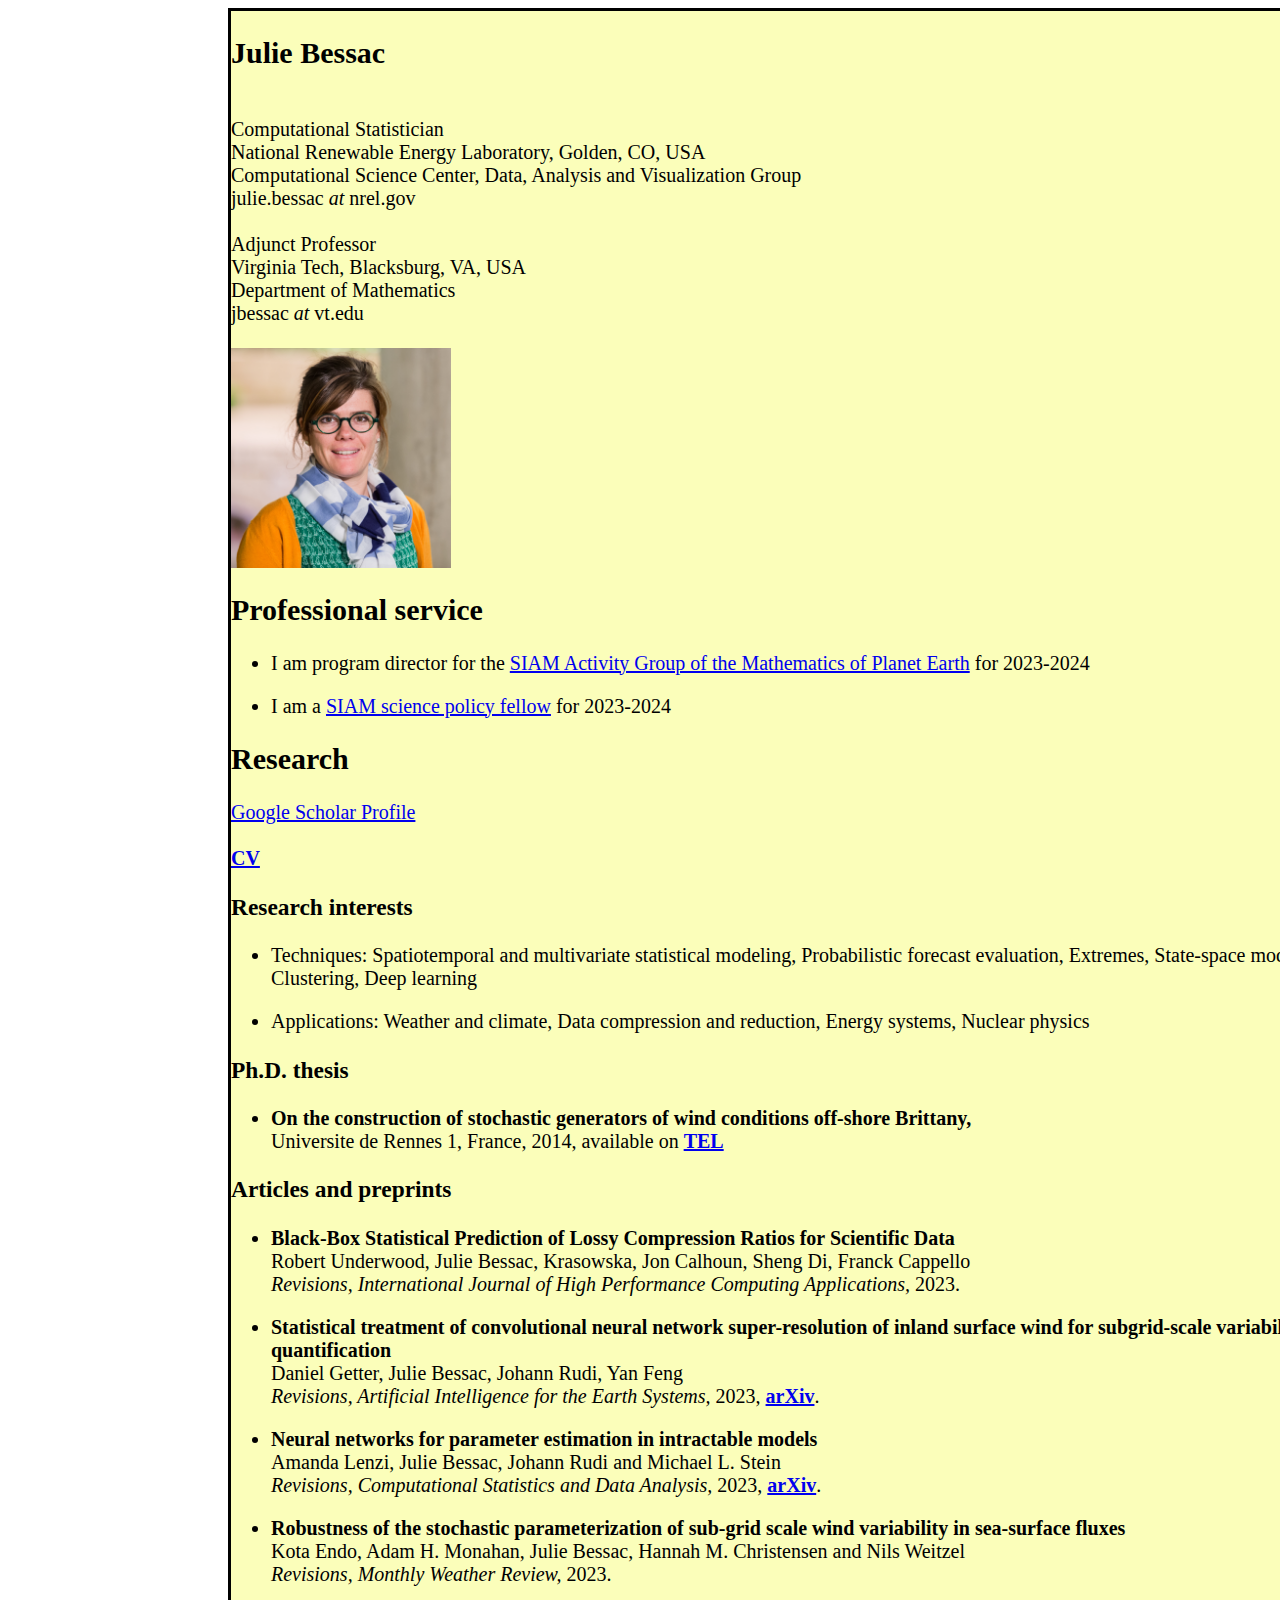
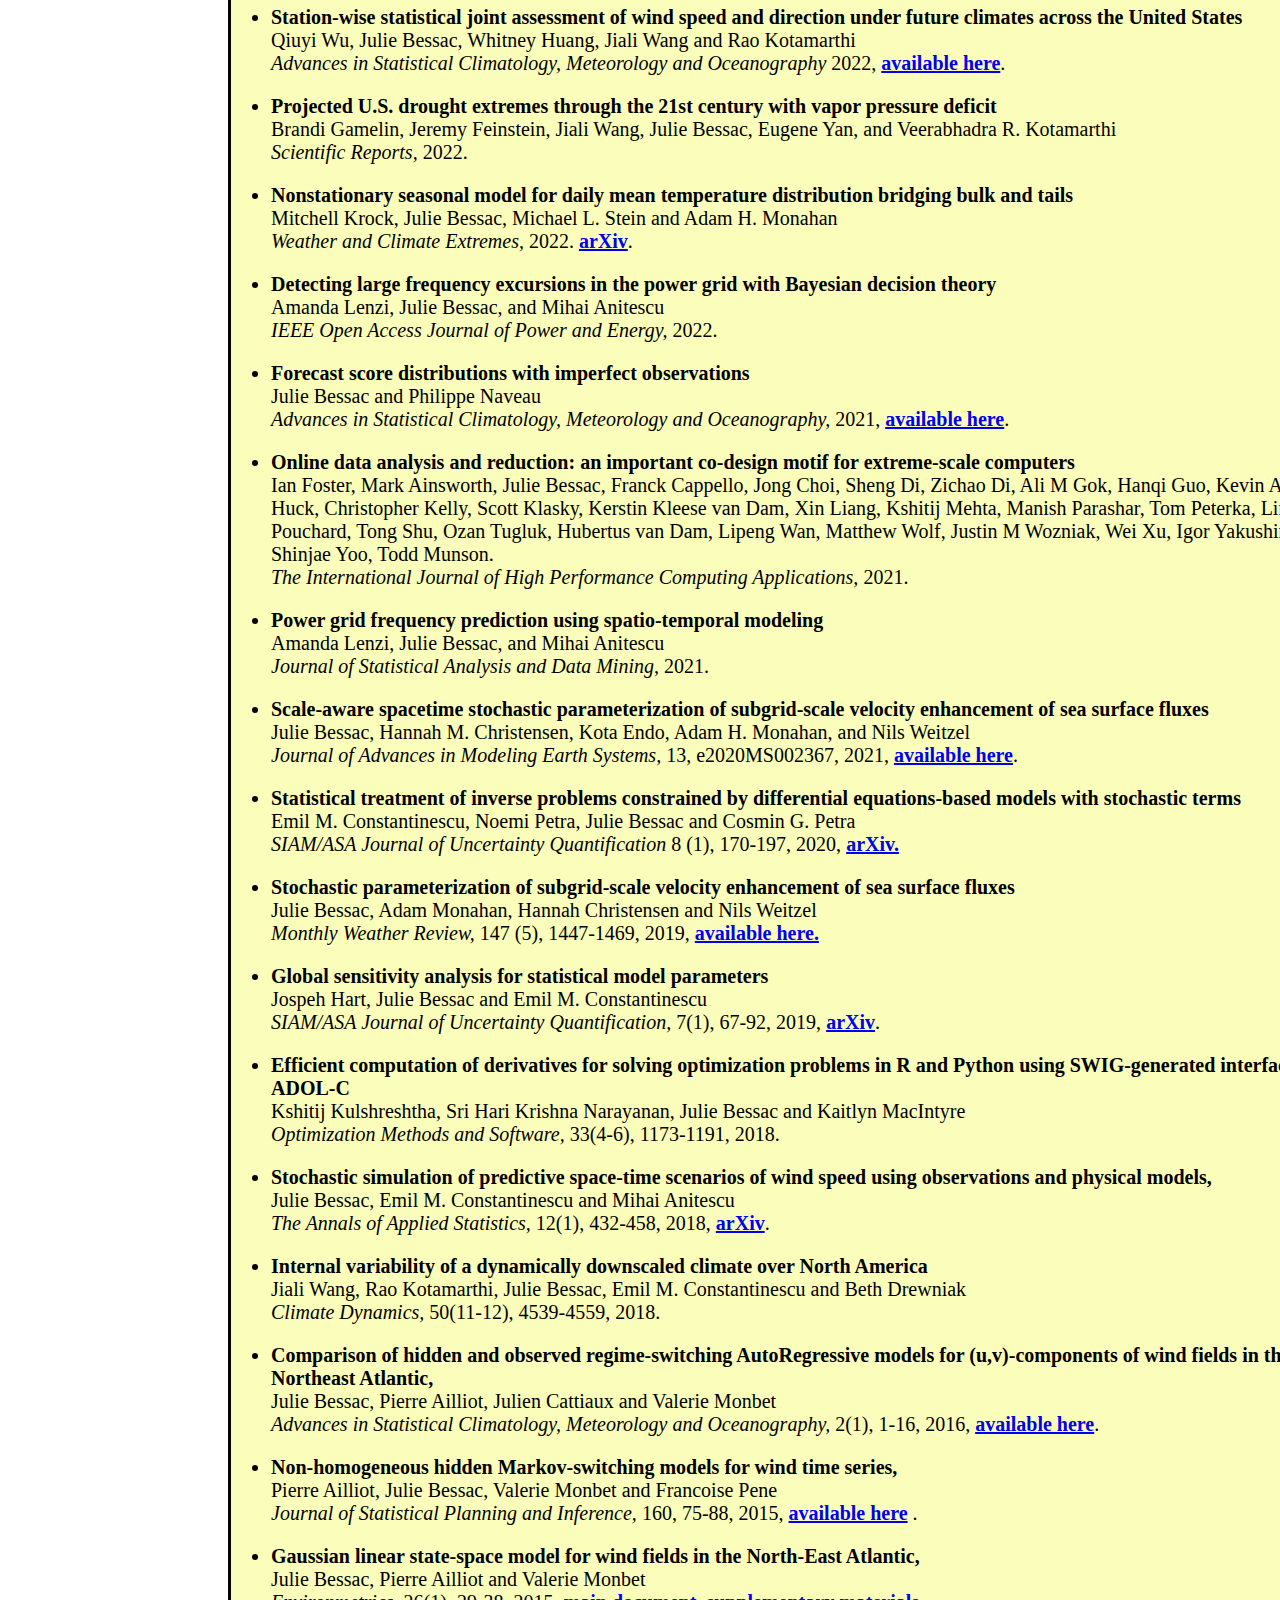
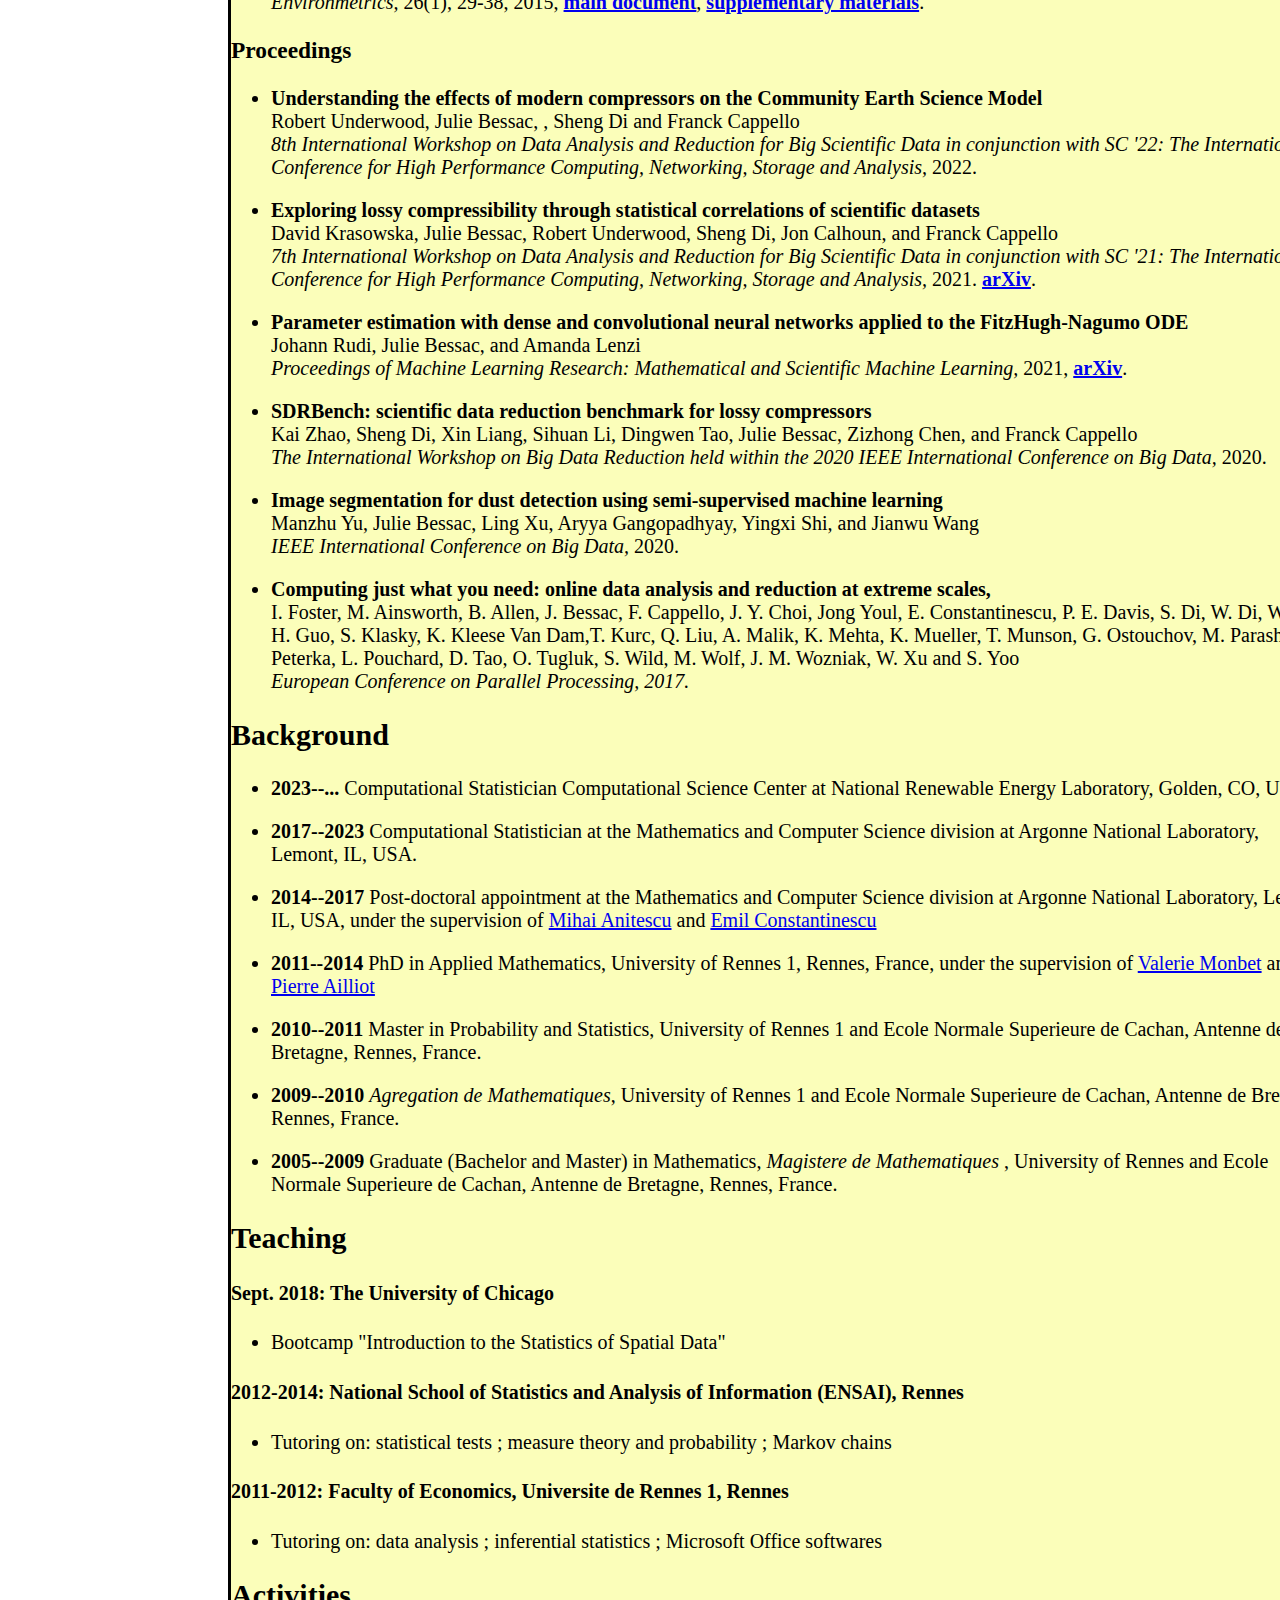
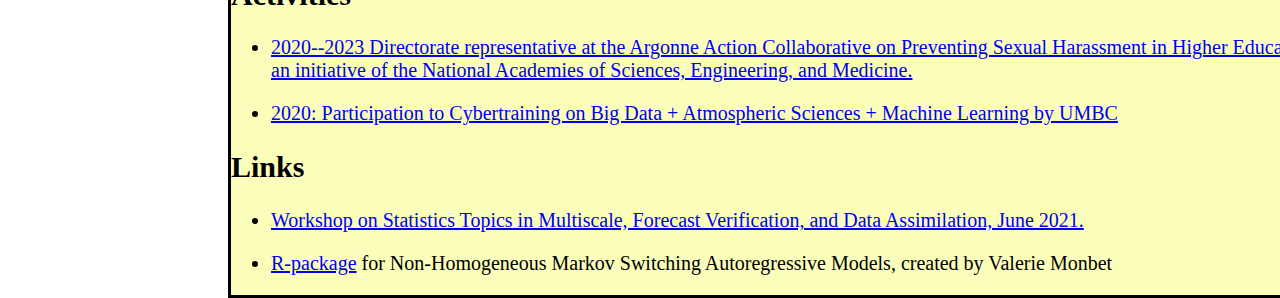
==== index.html @ 3ae1e529 "Initial commit" ====
<html>
<script>
  (function(i,s,o,g,r,a,m){i['GoogleAnalyticsObject']=r;i[r]=i[r]||function(){
  (i[r].q=i[r].q||[]).push(arguments)},i[r].l=1*new Date();a=s.createElement(o),
  m=s.getElementsByTagName(o)[0];a.async=1;a.src=g;m.parentNode.insertBefore(a,m)
  })(window,document,'script','//www.google-analytics.com/analytics.js','ga');

  ga('create', 'UA-60607136-1', 'auto');
  ga('send', 'pageview');

</script>


<head>
<link rel="stylesheet" href="style.css" />
<link rel="icon" type="image/png" href="favicon.png"> 
  
<title>
Julie Bessac		
</title>
<meta http-equiv="content-language" content="fr" />	
<meta name="Author" content="Julie Bessac" />
</head>
  
<body>
<body background-color:rgb(300,300,300)>
</body>
  
<!-- <nav>
<div id="contient_menu">
<ul class="menu">
      <li><a href="presentation_en.html">Presentation</a></li>
      <li><a href="research.html">Research</a></li>
      <li><a href="teaching.html">Teaching</a></li>
      <li><a href="background.html">Background</a></li>
</ul>
</div>
</nav> -->


<section>
  
  <h2> Julie Bessac </h2> <br />
Computational Statistician <br /> 
National Renewable Energy Laboratory, Golden, CO, USA <br />  
Computational Science Center, Data, Analysis and Visualization Group <br />
julie.bessac <i> at </i> nrel.gov <br /> 

<br>

Adjunct Professor <br />
Virginia Tech, Blacksburg, VA, USA<br />
Department of Mathematics <br />
jbessac <i> at </i> vt.edu <br /> 

 <br /> <img src="perso_pic_2019.jpg" align="center" width="20%" alt="Julie Bessac" title="Julie Bessac" style="" />  <br />


 <h2> Professional service </h2> 
<ul>
<li> I am program director for the  <a href="https://evoq-eval.siam.org/membership/activity-groups/detail/mathematics-of-planet-earth">  SIAM Activity Group of the Mathematics of Planet Earth</a> for 2023-2024  </li>
</ul>


<ul>
<li> I am a <a href="https://www.siam.org/students-education/programs-initiatives/siam-science-policy-fellowship-program"> SIAM science policy fellow</a> for 2023-2024 </li>
</ul> 

<h2>Research</h2>
  
<a href="https://scholar.google.com/citations?hl=fr&user=lefKcowAAAAJ&view_op=list_works&gmla=AJsN-F6UR4J_zIGhIIJf3i-qKtxwVBXzEErn67EZFBBW0wWfINbTSOvkCTZJtdlR4aJ357vRsxKjWu3DsPUk5-0agXM0cPDZrssEWNyt3QeI4mHEuIt6UeeTLg3A43uyDNopHS2Z8IvU" target="_blank"> Google Scholar Profile </a> <br />

<br>

<b> <a href="CV_bessac.pdf"> CV </a></b>

  
<h3> Research interests </h3>
  
<ul>
<li> Techniques: Spatiotemporal and multivariate statistical modeling, Probabilistic forecast evaluation, Extremes, State-space models, Clustering, Deep learning  </li>
</ul>

<ul>
<li> Applications: Weather and climate, Data compression and reduction, Energy systems, Nuclear physics </li>
</ul>

 

<h3> Ph.D. thesis </h3>
<ul>
<li> 
  <b> On the construction of stochastic generators of wind conditions off-shore Brittany,
  </b>
 <br>
  Universite de Rennes 1, France, 2014, available on <b> <a href="https://tel.archives-ouvertes.fr/tel-01079520"> TEL</a></b> 
  </br>
</li> 
</ul>



<h3> Articles and preprints </h3>


<ul>
<li> 
<b> Black-Box Statistical Prediction of Lossy Compression Ratios for Scientific Data </b>
<br>
Robert Underwood, Julie Bessac, Krasowska, Jon Calhoun, Sheng Di, Franck Cappello 
</br>
<i> Revisions, International Journal of High Performance Computing Applications,</i>  2023. 
</li> 
</ul>

<ul>
<li> 
<b> Statistical treatment of convolutional neural network super-resolution of inland surface wind for subgrid-scale variability quantification </b>
<br>
Daniel Getter, Julie Bessac, Johann Rudi, Yan Feng
</br>
<i> Revisions, Artificial Intelligence for the Earth Systems,</i>  2023, <b> <a href="https://arxiv.org/pdf/2211.16708.pdf"> arXiv</a></b>. 
</li> 
</ul>

<ul>
<li> 
<b> Neural networks for parameter estimation in intractable models </b>
<br>
Amanda Lenzi, Julie Bessac, Johann Rudi and Michael L. Stein
</br>
<i> Revisions, Computational Statistics and Data Analysis,</i>  2023, <b> <a href="https://arxiv.org/abs/2107.14346"> arXiv</a></b>. 
</li> 
</ul>

<ul>
<li> 
<b> Robustness of the stochastic parameterization of sub-grid scale wind variability in sea-surface fluxes </b>
<br>
Kota Endo, Adam H. Monahan, Julie Bessac, Hannah M. Christensen and Nils Weitzel 
</br>
<i> Revisions, Monthly Weather Review, </i>  2023. 
</li> 
</ul>

<ul>
<li> 
<b> Station-wise statistical joint assessment of wind speed and direction under future climates across the United States </b>
<br>
Qiuyi Wu, Julie Bessac, Whitney Huang, Jiali Wang and Rao Kotamarthi
</br>
<i> Advances in Statistical Climatology, Meteorology and Oceanography</i>  2022, <b> <a href="https://ascmo.copernicus.org/articles/8/205/2022/"> available here</a></b>. 
</li> 
</ul>

<ul>
<li> 
<b> Projected U.S. drought extremes through the 21st century with vapor pressure deficit  </b>
<br>
Brandi Gamelin, Jeremy Feinstein, Jiali Wang, Julie Bessac, Eugene Yan, and Veerabhadra R. Kotamarthi
</br>
<i> Scientific Reports,</i>  2022. 
</li> 
</ul>


<ul>
<li> 
<b> Nonstationary seasonal model for daily mean temperature
distribution bridging bulk and tails </b>
<br>
Mitchell Krock, Julie Bessac, Michael L. Stein and Adam H. Monahan
</br>
<i> Weather and Climate Extremes,</i>  2022. <b> <a href="https://arxiv.org/pdf/2110.10046.pdf"> arXiv</a></b>. 
</li> 
</ul>


<ul>
<li> 
<b> Detecting large frequency excursions in the power grid with Bayesian decision theory </b>
<br>
Amanda Lenzi, Julie Bessac, and  Mihai Anitescu
</br>
<i> IEEE Open Access Journal of Power and Energy, </i> 2022. 
</li> 
</ul>



<ul>
<li> 
<b> Forecast score distributions with imperfect observations </b>
<br>
Julie Bessac and Philippe Naveau
</br>
<i> Advances in Statistical Climatology, Meteorology and Oceanography,</i> 2021, <b> <a href="https://ascmo.copernicus.org/articles/7/53/2021/"> available here</a></b>. 
</li> 
</ul>


<ul>
<li> 
<b> Online data analysis and reduction: an important co-design motif for extreme-scale computers </b>
<br>
Ian Foster, Mark Ainsworth, Julie Bessac, Franck Cappello, Jong Choi, Sheng Di, Zichao Di, Ali M Gok, Hanqi Guo, Kevin A Huck, Christopher Kelly, Scott Klasky, Kerstin Kleese van Dam, Xin Liang, Kshitij Mehta, Manish Parashar, Tom Peterka, Line Pouchard, Tong Shu, Ozan Tugluk, Hubertus van Dam, Lipeng Wan, Matthew Wolf, Justin M Wozniak, Wei Xu, Igor Yakushin, Shinjae Yoo, Todd Munson.
</br>
<i>  The International Journal of High Performance Computing Applications,</i> 2021.
</li> 
</ul>


<ul>
<li> 
<b> Power grid frequency prediction using spatio-temporal modeling </b>
<br>
Amanda Lenzi, Julie Bessac, and Mihai Anitescu
</br>
<i> Journal of Statistical Analysis and Data Mining,</i> 2021. 
<!--<ul>
<b> <a href="http://arxiv.org/abs/1810.08557"> arXiv </a></b>  </ul> -->
</li> 
</ul>


<ul>
<li> 
<b> Scale-aware spacetime stochastic parameterization of subgrid-scale velocity enhancement of sea surface fluxes </b>
<br>
Julie Bessac, Hannah M. Christensen, Kota Endo, Adam H. Monahan, and Nils Weitzel
</br>
<i> Journal of Advances in Modeling Earth Systems,</i> 13, e2020MS002367, 2021, <b> <a href="https://doi.org/10.1029/2020MS002367"> available here</a></b>. 
<!--<ul>
<b> <a href="http://arxiv.org/abs/1810.08557"> arXiv </a></b>  </ul> -->
</li> 
</ul>


<ul>
<li> 
<b>  Statistical treatment of inverse problems constrained by differential equations-based models with stochastic terms </b>
<br>
Emil M. Constantinescu, Noemi Petra, Julie Bessac and Cosmin G. Petra
</br>
<i>  SIAM/ASA Journal of Uncertainty Quantification </i>  8 (1), 170-197, 2020,
 <b> <a href="http://arxiv.org/abs/1810.08557"> arXiv. </a></b>
</li> 
</ul>


<ul>
<li> 
<b>  Stochastic parameterization of subgrid-scale velocity enhancement of sea surface fluxes </b>
<br>
Julie Bessac, Adam Monahan, Hannah Christensen and Nils Weitzel
</br>
<i>  Monthly Weather Review,</i>  147 (5), 1447-1469, 2019, <b> <a href="bessac_mwr.pdf"> available here.</a></b>
<!--<ul>
<b> <a href="http://arxiv.org/abs/1806.03745"> arXiv </a></b>
 </ul> -->
</li> 
</ul>


<ul>
<li> 
<b>  Global sensitivity analysis for statistical model parameters </b>
<br>
Jospeh Hart, Julie Bessac and Emil M. Constantinescu
</br>
<i> SIAM/ASA Journal of Uncertainty Quantification,</i> 7(1), 67-92, 2019, <b> <a href="https://arxiv.org/pdf/1708.07441.pdf"> arXiv</a></b>. 
</li> 
</ul>


<ul>
<li> 
<b>  Efficient computation of derivatives for solving optimization problems in R and Python using SWIG-generated interfaces to ADOL-C</b>
<br> 
Kshitij Kulshreshtha, Sri Hari Krishna Narayanan, Julie Bessac and Kaitlyn MacIntyre
</br>
<i> Optimization Methods and Software,</i> 33(4-6), 1173-1191, 2018.
</li> 
</ul>


<ul>
<li> 
<b> Stochastic simulation of predictive space-time scenarios of wind speed using observations and physical models, </b>
<br>
Julie Bessac, Emil M. Constantinescu and Mihai Anitescu
</br>
<i> The Annals of Applied Statistics,</i> 12(1), 432-458, 2018, <b> <a href="http://arxiv.org/abs/1511.09416"> arXiv</a></b>.
</li> 
</ul>


<ul>
<li> 
<b>  Internal variability of a dynamically downscaled climate over North America  </b>
<br>
Jiali Wang, Rao Kotamarthi, Julie Bessac, Emil M. Constantinescu and Beth Drewniak
</br>
<i>  Climate Dynamics,</i> 50(11-12), 4539-4559, 2018.
</li> 
</ul> 


<ul>
<li> 
<b> Comparison of hidden and observed regime-switching AutoRegressive models for (u,v)-components of wind fields in the Northeast Atlantic, </b>
<br>
Julie Bessac, Pierre Ailliot, Julien Cattiaux and Valerie Monbet
</br>
<i> Advances in Statistical Climatology, Meteorology and Oceanography,</i> 2(1), 1-16, 2016,  <b> <a href="http://www.adv-stat-clim-meteorol-oceanogr.net/2/1/2016/"> available here</a></b>. 
</li> 
</ul>


<ul>
<li> 
<b> Non-homogeneous hidden Markov-switching models for wind time series, </b>
<br>
Pierre Ailliot, Julie Bessac, Valerie Monbet and Francoise Pene 
</br>
<i> Journal of Statistical Planning and Inference,</i> 160, 75-88, 2015, <b> <a href="http://hal.archives-ouvertes.fr/hal-00974716" target="_blank"> available here</a> </b>. 
</li> 
</ul>



<ul>
<li> 
<b> Gaussian linear state-space model for wind fields in the North-East Atlantic, </b>
<br>
Julie Bessac, Pierre Ailliot and Valerie Monbet
</br>
<i> Environmetrics,</i> 26(1), 29-38, 2015, <b> <a href="main_doc.pdf"> main document</a></b>, <b> <a href="supp_estimation.pdf"> supplementary materials</a></b>. 
</li> 
</ul> 




<h3> Proceedings </h3>

 <ul>
<li> 
<b> Understanding the effects of modern compressors on the Community Earth Science Model </b>
<br>
Robert Underwood, Julie Bessac,  , Sheng Di  and Franck Cappello
</br>
<i> 8th International Workshop on Data Analysis and Reduction for Big Scientific Data in conjunction with SC '22: The International Conference for High Performance Computing, Networking, Storage and Analysis, </i> 2022.  </li> 
</ul>

 
 <ul>
<li> 
<b> Exploring lossy compressibility through statistical correlations of scientific datasets </b>
<br>
David Krasowska, Julie Bessac,  Robert Underwood, Sheng Di, Jon Calhoun, and Franck Cappello
</br>
<i> 7th International Workshop on Data Analysis and Reduction for Big Scientific Data in conjunction with SC '21: The International Conference for High Performance Computing, Networking, Storage and Analysis, </i> 2021.  <b> <a href="https://arxiv.org/pdf/2111.13789.pdf"> arXiv</a></b>. 
</li> 
</ul>

<ul>
<li> 
<b> Parameter estimation with dense and convolutional neural networks applied to the FitzHugh-Nagumo ODE </b>
<br>
Johann Rudi, Julie Bessac, and Amanda Lenzi
</br>
<i> Proceedings of Machine Learning Research: Mathematical and Scientific Machine Learning, </i> 2021, <b> <a href="https://arxiv.org/abs/2012.06691"> arXiv</a></b>.  
<!--<ul>
<b> <a href="http://arxiv.org/abs/1810.08557"> arXiv </a></b>  </ul> -->
</li> 
</ul>

 
 <ul>
<li> 
<b>  SDRBench: scientific data reduction benchmark for lossy compressors </b>
<br>
Kai Zhao, Sheng Di, Xin Liang, Sihuan Li, Dingwen Tao, Julie Bessac, Zizhong Chen, and Franck Cappello
</br>
<i>  The International Workshop on Big Data Reduction held within the 2020 IEEE International Conference on Big Data,</i> 2020.
<!--<ul>
<b> <a href="http://arxiv.org/abs/1810.08557"> arXiv </a></b>  </ul> -->
</li> 
</ul>

 
 <ul>
<li> 
<b> Image segmentation for dust detection using semi-supervised machine learning </b>
<br>
Manzhu Yu, Julie Bessac, Ling Xu, Aryya Gangopadhyay, Yingxi Shi, and Jianwu Wang
</br>
<i>   IEEE International Conference on Big Data,</i> 2020.
<!--<ul>
<b> <a href="http://arxiv.org/abs/1810.08557"> arXiv </a></b>  </ul> -->
</li> 
</ul>

 
 <ul>
<li> 
  <b> Computing just what you need: online data analysis and reduction at extreme scales, </b>
  <br>
  I. Foster, M. Ainsworth, B. Allen, J. Bessac, F. Cappello, J. Y. Choi, Jong Youl, E. Constantinescu, P. E. Davis, S. Di, W. Di, Wendy, H. Guo, S. Klasky, K. Kleese Van Dam,T. Kurc, Q. Liu, A. Malik, K. Mehta, K. Mueller, T. Munson, G. Ostouchov, M. Parashar, T. Peterka, L. Pouchard, D. Tao, O. Tugluk, S. Wild, M. Wolf, J. M. Wozniak, W. Xu and  S. Yoo
  </br>
  <i> European Conference on Parallel Processing, 2017.</i>
  </li> 
</ul> 

 
 
 
 
  
  <h2>Background</h2>
  
  
  <ul>
<li> <b>2023--...</b> Computational Statistician Computational Science Center at National Renewable Energy Laboratory, Golden, CO, USA.</li>
</ul>  


<ul>
<li> <b>2017--2023</b> Computational Statistician at the Mathematics and Computer Science division at Argonne National Laboratory, Lemont, IL, USA.</li>
</ul>  
 
  
<ul>
<li> <b>2014--2017</b> Post-doctoral appointment at the Mathematics and Computer Science division at Argonne National Laboratory, Lemont, IL, USA, under the supervision of <a href="http://www.mcs.anl.gov/~anitescu/" target="_blank"> Mihai Anitescu</a> and <a href="http://www.mcs.anl.gov/~emconsta/" target="_blank"> Emil Constantinescu</a></li>
</ul>

    
<ul>
<li> <b> 2011--2014 </b>  PhD in Applied Mathematics, University of Rennes 1, Rennes, France, under the supervision of <a href="http://perso.univ-rennes1.fr/valerie.monbet/" target="_blank">Valerie Monbet</a> and <a href="http://pagesperso.univ-brest.fr/~ailliot/" target="_blank">Pierre Ailliot</a> </li>
</ul>


<ul>
<li> <b> 2010--2011 </b> Master in Probability and Statistics, University of Rennes 1 and Ecole Normale Superieure de Cachan, Antenne de Bretagne, Rennes, France.</li>
</ul>


<ul>
<li> <b>2009--2010 </b> <i> Agregation de Mathematiques</i>, University of Rennes 1 and Ecole Normale Superieure de Cachan, Antenne de Bretagne, Rennes, France. </li>
</ul>


<ul>
<li> <b>2005--2009 </b>  Graduate (Bachelor and Master) in Mathematics, <i> Magistere de Mathematiques </i>, University of Rennes and Ecole Normale Superieure de Cachan, Antenne de Bretagne, Rennes, France.</li>
</ul>


<!-- <ul>
<li> <b>2005--2007 </b>  <i> Classes Preparatoires aux Grandes Ecoles </i> (intensive training in Mathematics and Physics) Brest, France.
</li>
</ul> -->


<h2>Teaching</h2>


<h4> Sept. 2018: The University of Chicago </h4>
<ul>
  <li> Bootcamp "Introduction to the Statistics of Spatial Data" </li>
</ul>  

<h4>2012-2014: National School of Statistics and Analysis of Information (ENSAI), Rennes</h4> 
<ul>
<li>  Tutoring on: statistical tests ; measure theory and probability ;  Markov chains </li>
</ul>

<h4>2011-2012:  Faculty of Economics, Universite de Rennes 1, Rennes </h4> 
<ul>
<li>  Tutoring on: data analysis ;  inferential statistics ;   Microsoft Office softwares  </li>
</ul>


<h2> Activities </h2>

<ul>
<li>  <a href="https://www.nationalacademies.org/our-work/action-collaborative-on-preventing-sexual-harassment-in-higher-education#sl-three-columns-b7d24287-489e-45b3-9806-98f54cbb29cd" target="_blank"> 2020--2023 Directorate representative at the Argonne Action Collaborative on Preventing Sexual Harassment in Higher Education, an initiative of the National Academies of Sciences, Engineering, and Medicine.</a></li>
</ul>

<ul>
<li>  <a href="http://cybertraining.umbc.edu/index.html" target="_blank"> 2020: Participation to Cybertraining on Big Data + Atmospheric Sciences + Machine Learning by UMBC</a></li>
</ul>



<h2> Links </h2>

<ul>
<li>  <a href="https://www.mcs.anl.gov/~emconsta/MiniWorkshop2021.html" target="_blank"> Workshop on Statistics Topics in Multiscale, Forecast Verification, and Data Assimilation, June 2021.</a></li>
</ul>

<!--  <ul>
<li>  <a href="https://www.makeourplanetgreatagain.fr/ClimatPlan" target="_blank"> Make Our Planet Great Again initiative </a></li>
</ul> -->

<!--  <ul>
<li>  <a href="https://www.samsi.info/programs-and-activities/year-long-research-programs/2017-18-program-on-mathematical-and-statistical-methods-for-climate-and-the-earth-system-clim/" target="_blank"> SAMSI - Climate Program </a></li>
</ul> -->

<!--   <ul>
<li>  <a href="http://www.statmos.washington.edu/" target="_blank"> STATMOS </a></li>
</ul> -->

<ul>
<li>  <a href="https://cran.r-project.org/web/packages/NHMSAR/index.html" target="_blank"> R-package</a> for Non-Homogeneous Markov Switching Autoregressive Models, created by Valerie Monbet</li>
</ul>


</section>



  
  </body>
  
</html>
---- style.css ----
p1
{
    
	font-size : 18px;
}

body
{
    background-image:"fond_ecran2.jpg";
	font-size : 20px;
}

nav
{
    float: left;
    width: 200px;
    border: 3px solid black;
	font-family: "Georgia";
	background-color:rgb(216,233,201);
}

section
{
    margin-left: 220px;
	float: left;
    border: 3px solid black;
	font-family: "Georgia";
	background-color:rgb(251,254,186);
	width: 1100px;
	/*text-align: center;*/
}

aside
{
position: absolute;
right: -600px;
bottom: 350px;
width: 1200px;
/*margin-left: 700px;
float: right; 
position: relative;*/

/*background-color: #706b64;
    box-shadow: 0px 2px 5px #1c1a19;
    border-radius: 5px;
    padding: 10px;
    color: white;
    font-size: 0.9em;*/
  
}


/*width: 235px;*/



article
{
	/*float: right;*/
    margin-left: 1100px;
	 width: 1200px;
   /* border: 3px solid black;*/
}
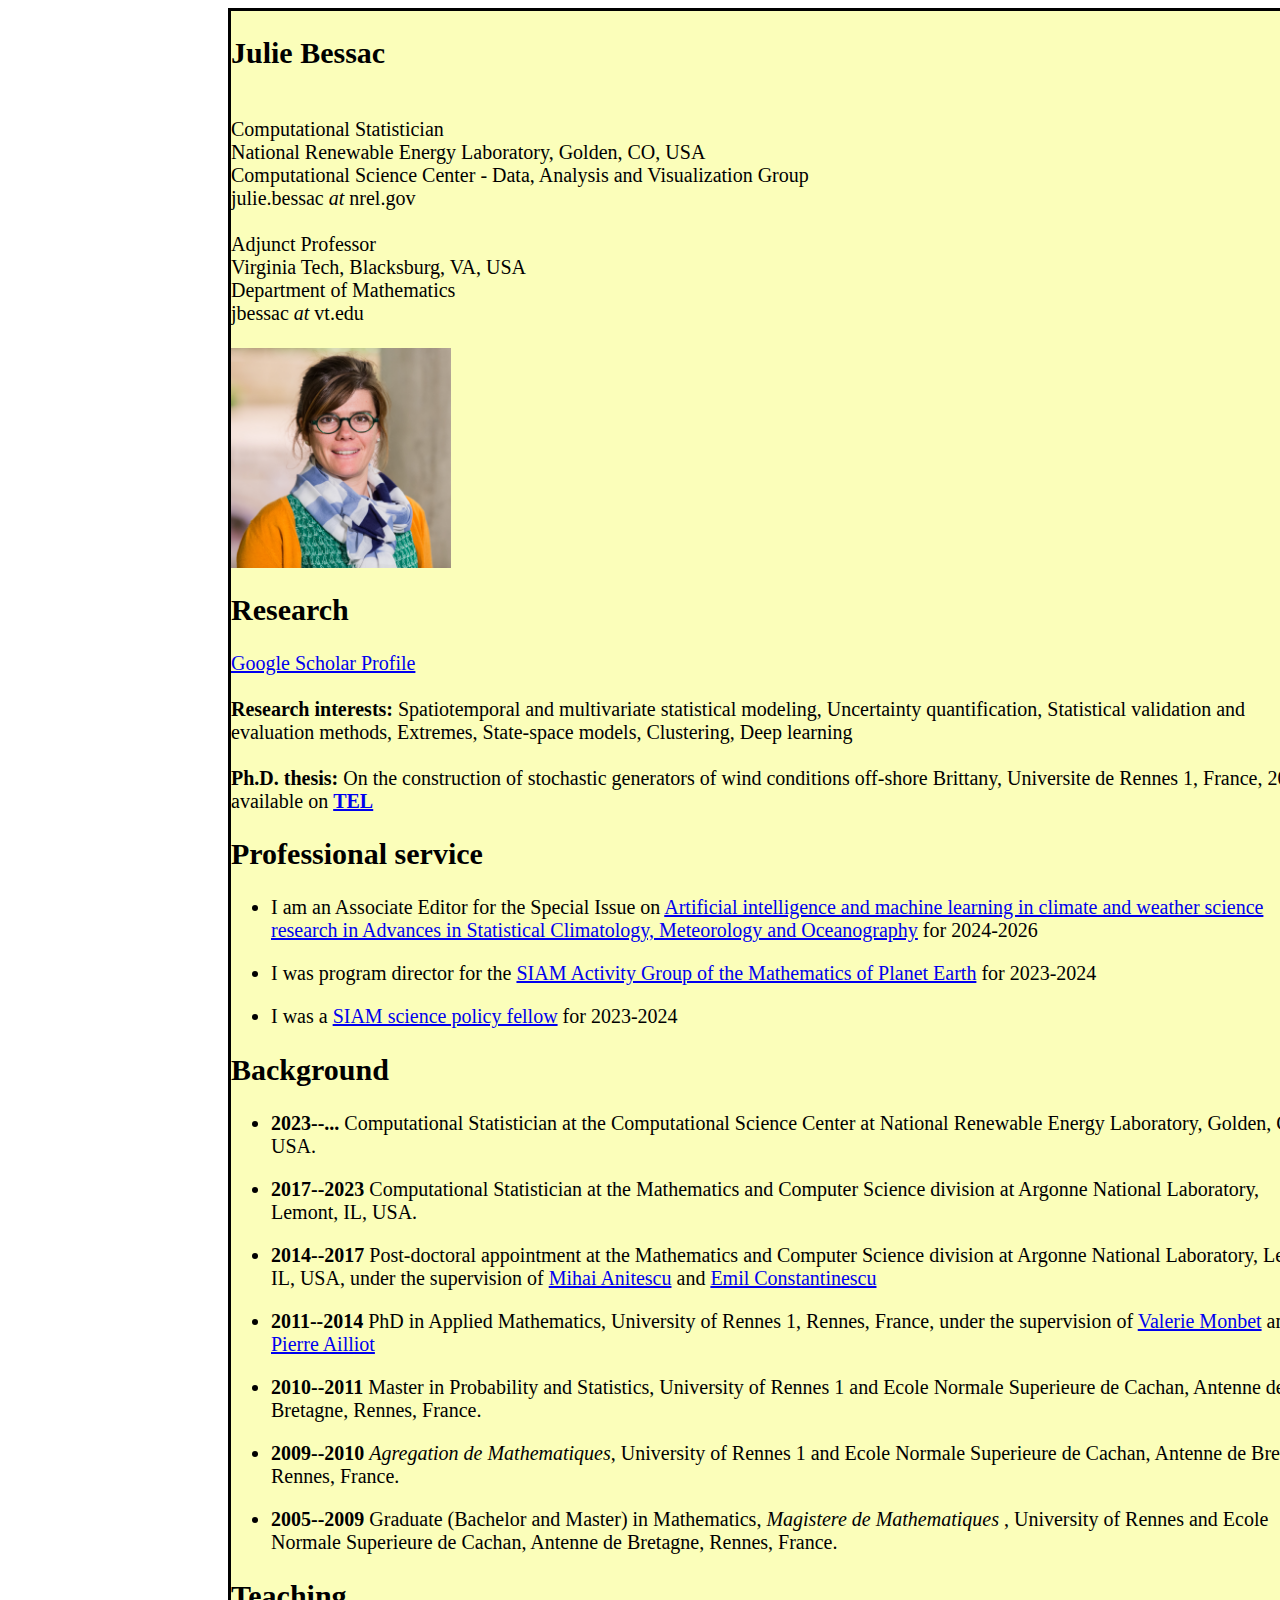
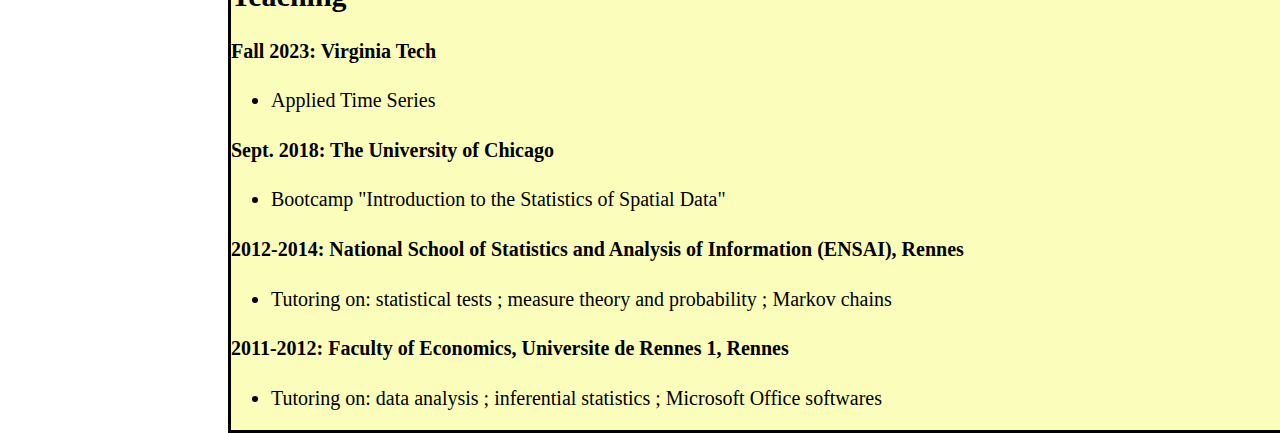
==== commit fa032584: "updating main html file" ====
--- a/index.html
+++ b/index.html
@@ -1,526 +1,166 @@
-<html>
-<script>
-  (function(i,s,o,g,r,a,m){i['GoogleAnalyticsObject']=r;i[r]=i[r]||function(){
-  (i[r].q=i[r].q||[]).push(arguments)},i[r].l=1*new Date();a=s.createElement(o),
-  m=s.getElementsByTagName(o)[0];a.async=1;a.src=g;m.parentNode.insertBefore(a,m)
-  })(window,document,'script','//www.google-analytics.com/analytics.js','ga');
-
-  ga('create', 'UA-60607136-1', 'auto');
-  ga('send', 'pageview');
-
-</script>
-
-
-<head>
-<link rel="stylesheet" href="style.css" />
-<link rel="icon" type="image/png" href="favicon.png"> 
-  
-<title>
-Julie Bessac		
-</title>
-<meta http-equiv="content-language" content="fr" />	
-<meta name="Author" content="Julie Bessac" />
-</head>
-  
-<body>
-<body background-color:rgb(300,300,300)>
-</body>
-  
-<!-- <nav>
-<div id="contient_menu">
-<ul class="menu">
-      <li><a href="presentation_en.html">Presentation</a></li>
-      <li><a href="research.html">Research</a></li>
-      <li><a href="teaching.html">Teaching</a></li>
-      <li><a href="background.html">Background</a></li>
-</ul>
-</div>
-</nav> -->
-
-
-<section>
-  
-  <h2> Julie Bessac </h2> <br />
-Computational Statistician <br /> 
-National Renewable Energy Laboratory, Golden, CO, USA <br />  
-Computational Science Center, Data, Analysis and Visualization Group <br />
-julie.bessac <i> at </i> nrel.gov <br /> 
-
-<br>
-
-Adjunct Professor <br />
-Virginia Tech, Blacksburg, VA, USA<br />
-Department of Mathematics <br />
-jbessac <i> at </i> vt.edu <br /> 
-
- <br /> <img src="perso_pic_2019.jpg" align="center" width="20%" alt="Julie Bessac" title="Julie Bessac" style="" />  <br />
-
-
- <h2> Professional service </h2> 
-<ul>
-<li> I am program director for the  <a href="https://evoq-eval.siam.org/membership/activity-groups/detail/mathematics-of-planet-earth">  SIAM Activity Group of the Mathematics of Planet Earth</a> for 2023-2024  </li>
-</ul>
-
-
-<ul>
-<li> I am a <a href="https://www.siam.org/students-education/programs-initiatives/siam-science-policy-fellowship-program"> SIAM science policy fellow</a> for 2023-2024 </li>
-</ul> 
-
-<h2>Research</h2>
-  
-<a href="https://scholar.google.com/citations?hl=fr&user=lefKcowAAAAJ&view_op=list_works&gmla=AJsN-F6UR4J_zIGhIIJf3i-qKtxwVBXzEErn67EZFBBW0wWfINbTSOvkCTZJtdlR4aJ357vRsxKjWu3DsPUk5-0agXM0cPDZrssEWNyt3QeI4mHEuIt6UeeTLg3A43uyDNopHS2Z8IvU" target="_blank"> Google Scholar Profile </a> <br />
-
-<br>
-
-<b> <a href="CV_bessac.pdf"> CV </a></b>
-
-  
-<h3> Research interests </h3>
-  
-<ul>
-<li> Techniques: Spatiotemporal and multivariate statistical modeling, Probabilistic forecast evaluation, Extremes, State-space models, Clustering, Deep learning  </li>
-</ul>
-
-<ul>
-<li> Applications: Weather and climate, Data compression and reduction, Energy systems, Nuclear physics </li>
-</ul>
-
- 
-
-<h3> Ph.D. thesis </h3>
-<ul>
-<li> 
-  <b> On the construction of stochastic generators of wind conditions off-shore Brittany,
-  </b>
- <br>
-  Universite de Rennes 1, France, 2014, available on <b> <a href="https://tel.archives-ouvertes.fr/tel-01079520"> TEL</a></b> 
-  </br>
-</li> 
-</ul>
-
-
-
-<h3> Articles and preprints </h3>
-
-
-<ul>
-<li> 
-<b> Black-Box Statistical Prediction of Lossy Compression Ratios for Scientific Data </b>
-<br>
-Robert Underwood, Julie Bessac, Krasowska, Jon Calhoun, Sheng Di, Franck Cappello 
-</br>
-<i> Revisions, International Journal of High Performance Computing Applications,</i>  2023. 
-</li> 
-</ul>
-
-<ul>
-<li> 
-<b> Statistical treatment of convolutional neural network super-resolution of inland surface wind for subgrid-scale variability quantification </b>
-<br>
-Daniel Getter, Julie Bessac, Johann Rudi, Yan Feng
-</br>
-<i> Revisions, Artificial Intelligence for the Earth Systems,</i>  2023, <b> <a href="https://arxiv.org/pdf/2211.16708.pdf"> arXiv</a></b>. 
-</li> 
-</ul>
-
-<ul>
-<li> 
-<b> Neural networks for parameter estimation in intractable models </b>
-<br>
-Amanda Lenzi, Julie Bessac, Johann Rudi and Michael L. Stein
-</br>
-<i> Revisions, Computational Statistics and Data Analysis,</i>  2023, <b> <a href="https://arxiv.org/abs/2107.14346"> arXiv</a></b>. 
-</li> 
-</ul>
-
-<ul>
-<li> 
-<b> Robustness of the stochastic parameterization of sub-grid scale wind variability in sea-surface fluxes </b>
-<br>
-Kota Endo, Adam H. Monahan, Julie Bessac, Hannah M. Christensen and Nils Weitzel 
-</br>
-<i> Revisions, Monthly Weather Review, </i>  2023. 
-</li> 
-</ul>
-
-<ul>
-<li> 
-<b> Station-wise statistical joint assessment of wind speed and direction under future climates across the United States </b>
-<br>
-Qiuyi Wu, Julie Bessac, Whitney Huang, Jiali Wang and Rao Kotamarthi
-</br>
-<i> Advances in Statistical Climatology, Meteorology and Oceanography</i>  2022, <b> <a href="https://ascmo.copernicus.org/articles/8/205/2022/"> available here</a></b>. 
-</li> 
-</ul>
-
-<ul>
-<li> 
-<b> Projected U.S. drought extremes through the 21st century with vapor pressure deficit  </b>
-<br>
-Brandi Gamelin, Jeremy Feinstein, Jiali Wang, Julie Bessac, Eugene Yan, and Veerabhadra R. Kotamarthi
-</br>
-<i> Scientific Reports,</i>  2022. 
-</li> 
-</ul>
-
-
-<ul>
-<li> 
-<b> Nonstationary seasonal model for daily mean temperature
-distribution bridging bulk and tails </b>
-<br>
-Mitchell Krock, Julie Bessac, Michael L. Stein and Adam H. Monahan
-</br>
-<i> Weather and Climate Extremes,</i>  2022. <b> <a href="https://arxiv.org/pdf/2110.10046.pdf"> arXiv</a></b>. 
-</li> 
-</ul>
-
-
-<ul>
-<li> 
-<b> Detecting large frequency excursions in the power grid with Bayesian decision theory </b>
-<br>
-Amanda Lenzi, Julie Bessac, and  Mihai Anitescu
-</br>
-<i> IEEE Open Access Journal of Power and Energy, </i> 2022. 
-</li> 
-</ul>
-
-
-
-<ul>
-<li> 
-<b> Forecast score distributions with imperfect observations </b>
-<br>
-Julie Bessac and Philippe Naveau
-</br>
-<i> Advances in Statistical Climatology, Meteorology and Oceanography,</i> 2021, <b> <a href="https://ascmo.copernicus.org/articles/7/53/2021/"> available here</a></b>. 
-</li> 
-</ul>
-
-
-<ul>
-<li> 
-<b> Online data analysis and reduction: an important co-design motif for extreme-scale computers </b>
-<br>
-Ian Foster, Mark Ainsworth, Julie Bessac, Franck Cappello, Jong Choi, Sheng Di, Zichao Di, Ali M Gok, Hanqi Guo, Kevin A Huck, Christopher Kelly, Scott Klasky, Kerstin Kleese van Dam, Xin Liang, Kshitij Mehta, Manish Parashar, Tom Peterka, Line Pouchard, Tong Shu, Ozan Tugluk, Hubertus van Dam, Lipeng Wan, Matthew Wolf, Justin M Wozniak, Wei Xu, Igor Yakushin, Shinjae Yoo, Todd Munson.
-</br>
-<i>  The International Journal of High Performance Computing Applications,</i> 2021.
-</li> 
-</ul>
-
-
-<ul>
-<li> 
-<b> Power grid frequency prediction using spatio-temporal modeling </b>
-<br>
-Amanda Lenzi, Julie Bessac, and Mihai Anitescu
-</br>
-<i> Journal of Statistical Analysis and Data Mining,</i> 2021. 
-<!--<ul>
-<b> <a href="http://arxiv.org/abs/1810.08557"> arXiv </a></b>  </ul> -->
-</li> 
-</ul>
-
-
-<ul>
-<li> 
-<b> Scale-aware spacetime stochastic parameterization of subgrid-scale velocity enhancement of sea surface fluxes </b>
-<br>
-Julie Bessac, Hannah M. Christensen, Kota Endo, Adam H. Monahan, and Nils Weitzel
-</br>
-<i> Journal of Advances in Modeling Earth Systems,</i> 13, e2020MS002367, 2021, <b> <a href="https://doi.org/10.1029/2020MS002367"> available here</a></b>. 
-<!--<ul>
-<b> <a href="http://arxiv.org/abs/1810.08557"> arXiv </a></b>  </ul> -->
-</li> 
-</ul>
-
-
-<ul>
-<li> 
-<b>  Statistical treatment of inverse problems constrained by differential equations-based models with stochastic terms </b>
-<br>
-Emil M. Constantinescu, Noemi Petra, Julie Bessac and Cosmin G. Petra
-</br>
-<i>  SIAM/ASA Journal of Uncertainty Quantification </i>  8 (1), 170-197, 2020,
- <b> <a href="http://arxiv.org/abs/1810.08557"> arXiv. </a></b>
-</li> 
-</ul>
-
-
-<ul>
-<li> 
-<b>  Stochastic parameterization of subgrid-scale velocity enhancement of sea surface fluxes </b>
-<br>
-Julie Bessac, Adam Monahan, Hannah Christensen and Nils Weitzel
-</br>
-<i>  Monthly Weather Review,</i>  147 (5), 1447-1469, 2019, <b> <a href="bessac_mwr.pdf"> available here.</a></b>
-<!--<ul>
-<b> <a href="http://arxiv.org/abs/1806.03745"> arXiv </a></b>
- </ul> -->
-</li> 
-</ul>
-
-
-<ul>
-<li> 
-<b>  Global sensitivity analysis for statistical model parameters </b>
-<br>
-Jospeh Hart, Julie Bessac and Emil M. Constantinescu
-</br>
-<i> SIAM/ASA Journal of Uncertainty Quantification,</i> 7(1), 67-92, 2019, <b> <a href="https://arxiv.org/pdf/1708.07441.pdf"> arXiv</a></b>. 
-</li> 
-</ul>
-
-
-<ul>
-<li> 
-<b>  Efficient computation of derivatives for solving optimization problems in R and Python using SWIG-generated interfaces to ADOL-C</b>
-<br> 
-Kshitij Kulshreshtha, Sri Hari Krishna Narayanan, Julie Bessac and Kaitlyn MacIntyre
-</br>
-<i> Optimization Methods and Software,</i> 33(4-6), 1173-1191, 2018.
-</li> 
-</ul>
-
-
-<ul>
-<li> 
-<b> Stochastic simulation of predictive space-time scenarios of wind speed using observations and physical models, </b>
-<br>
-Julie Bessac, Emil M. Constantinescu and Mihai Anitescu
-</br>
-<i> The Annals of Applied Statistics,</i> 12(1), 432-458, 2018, <b> <a href="http://arxiv.org/abs/1511.09416"> arXiv</a></b>.
-</li> 
-</ul>
-
-
-<ul>
-<li> 
-<b>  Internal variability of a dynamically downscaled climate over North America  </b>
-<br>
-Jiali Wang, Rao Kotamarthi, Julie Bessac, Emil M. Constantinescu and Beth Drewniak
-</br>
-<i>  Climate Dynamics,</i> 50(11-12), 4539-4559, 2018.
-</li> 
-</ul> 
-
-
-<ul>
-<li> 
-<b> Comparison of hidden and observed regime-switching AutoRegressive models for (u,v)-components of wind fields in the Northeast Atlantic, </b>
-<br>
-Julie Bessac, Pierre Ailliot, Julien Cattiaux and Valerie Monbet
-</br>
-<i> Advances in Statistical Climatology, Meteorology and Oceanography,</i> 2(1), 1-16, 2016,  <b> <a href="http://www.adv-stat-clim-meteorol-oceanogr.net/2/1/2016/"> available here</a></b>. 
-</li> 
-</ul>
-
-
-<ul>
-<li> 
-<b> Non-homogeneous hidden Markov-switching models for wind time series, </b>
-<br>
-Pierre Ailliot, Julie Bessac, Valerie Monbet and Francoise Pene 
-</br>
-<i> Journal of Statistical Planning and Inference,</i> 160, 75-88, 2015, <b> <a href="http://hal.archives-ouvertes.fr/hal-00974716" target="_blank"> available here</a> </b>. 
-</li> 
-</ul>
-
-
-
-<ul>
-<li> 
-<b> Gaussian linear state-space model for wind fields in the North-East Atlantic, </b>
-<br>
-Julie Bessac, Pierre Ailliot and Valerie Monbet
-</br>
-<i> Environmetrics,</i> 26(1), 29-38, 2015, <b> <a href="main_doc.pdf"> main document</a></b>, <b> <a href="supp_estimation.pdf"> supplementary materials</a></b>. 
-</li> 
-</ul> 
-
-
-
-
-<h3> Proceedings </h3>
-
- <ul>
-<li> 
-<b> Understanding the effects of modern compressors on the Community Earth Science Model </b>
-<br>
-Robert Underwood, Julie Bessac,  , Sheng Di  and Franck Cappello
-</br>
-<i> 8th International Workshop on Data Analysis and Reduction for Big Scientific Data in conjunction with SC '22: The International Conference for High Performance Computing, Networking, Storage and Analysis, </i> 2022.  </li> 
-</ul>
-
- 
- <ul>
-<li> 
-<b> Exploring lossy compressibility through statistical correlations of scientific datasets </b>
-<br>
-David Krasowska, Julie Bessac,  Robert Underwood, Sheng Di, Jon Calhoun, and Franck Cappello
-</br>
-<i> 7th International Workshop on Data Analysis and Reduction for Big Scientific Data in conjunction with SC '21: The International Conference for High Performance Computing, Networking, Storage and Analysis, </i> 2021.  <b> <a href="https://arxiv.org/pdf/2111.13789.pdf"> arXiv</a></b>. 
-</li> 
-</ul>
-
-<ul>
-<li> 
-<b> Parameter estimation with dense and convolutional neural networks applied to the FitzHugh-Nagumo ODE </b>
-<br>
-Johann Rudi, Julie Bessac, and Amanda Lenzi
-</br>
-<i> Proceedings of Machine Learning Research: Mathematical and Scientific Machine Learning, </i> 2021, <b> <a href="https://arxiv.org/abs/2012.06691"> arXiv</a></b>.  
-<!--<ul>
-<b> <a href="http://arxiv.org/abs/1810.08557"> arXiv </a></b>  </ul> -->
-</li> 
-</ul>
-
- 
- <ul>
-<li> 
-<b>  SDRBench: scientific data reduction benchmark for lossy compressors </b>
-<br>
-Kai Zhao, Sheng Di, Xin Liang, Sihuan Li, Dingwen Tao, Julie Bessac, Zizhong Chen, and Franck Cappello
-</br>
-<i>  The International Workshop on Big Data Reduction held within the 2020 IEEE International Conference on Big Data,</i> 2020.
-<!--<ul>
-<b> <a href="http://arxiv.org/abs/1810.08557"> arXiv </a></b>  </ul> -->
-</li> 
-</ul>
-
- 
- <ul>
-<li> 
-<b> Image segmentation for dust detection using semi-supervised machine learning </b>
-<br>
-Manzhu Yu, Julie Bessac, Ling Xu, Aryya Gangopadhyay, Yingxi Shi, and Jianwu Wang
-</br>
-<i>   IEEE International Conference on Big Data,</i> 2020.
-<!--<ul>
-<b> <a href="http://arxiv.org/abs/1810.08557"> arXiv </a></b>  </ul> -->
-</li> 
-</ul>
-
- 
- <ul>
-<li> 
-  <b> Computing just what you need: online data analysis and reduction at extreme scales, </b>
-  <br>
-  I. Foster, M. Ainsworth, B. Allen, J. Bessac, F. Cappello, J. Y. Choi, Jong Youl, E. Constantinescu, P. E. Davis, S. Di, W. Di, Wendy, H. Guo, S. Klasky, K. Kleese Van Dam,T. Kurc, Q. Liu, A. Malik, K. Mehta, K. Mueller, T. Munson, G. Ostouchov, M. Parashar, T. Peterka, L. Pouchard, D. Tao, O. Tugluk, S. Wild, M. Wolf, J. M. Wozniak, W. Xu and  S. Yoo
-  </br>
-  <i> European Conference on Parallel Processing, 2017.</i>
-  </li> 
-</ul> 
-
- 
- 
- 
- 
-  
-  <h2>Background</h2>
-  
-  
-  <ul>
-<li> <b>2023--...</b> Computational Statistician Computational Science Center at National Renewable Energy Laboratory, Golden, CO, USA.</li>
-</ul>  
-
-
-<ul>
-<li> <b>2017--2023</b> Computational Statistician at the Mathematics and Computer Science division at Argonne National Laboratory, Lemont, IL, USA.</li>
-</ul>  
- 
-  
-<ul>
-<li> <b>2014--2017</b> Post-doctoral appointment at the Mathematics and Computer Science division at Argonne National Laboratory, Lemont, IL, USA, under the supervision of <a href="http://www.mcs.anl.gov/~anitescu/" target="_blank"> Mihai Anitescu</a> and <a href="http://www.mcs.anl.gov/~emconsta/" target="_blank"> Emil Constantinescu</a></li>
-</ul>
-
-    
-<ul>
-<li> <b> 2011--2014 </b>  PhD in Applied Mathematics, University of Rennes 1, Rennes, France, under the supervision of <a href="http://perso.univ-rennes1.fr/valerie.monbet/" target="_blank">Valerie Monbet</a> and <a href="http://pagesperso.univ-brest.fr/~ailliot/" target="_blank">Pierre Ailliot</a> </li>
-</ul>
-
-
-<ul>
-<li> <b> 2010--2011 </b> Master in Probability and Statistics, University of Rennes 1 and Ecole Normale Superieure de Cachan, Antenne de Bretagne, Rennes, France.</li>
-</ul>
-
-
-<ul>
-<li> <b>2009--2010 </b> <i> Agregation de Mathematiques</i>, University of Rennes 1 and Ecole Normale Superieure de Cachan, Antenne de Bretagne, Rennes, France. </li>
-</ul>
-
-
-<ul>
-<li> <b>2005--2009 </b>  Graduate (Bachelor and Master) in Mathematics, <i> Magistere de Mathematiques </i>, University of Rennes and Ecole Normale Superieure de Cachan, Antenne de Bretagne, Rennes, France.</li>
-</ul>
-
-
-<!-- <ul>
-<li> <b>2005--2007 </b>  <i> Classes Preparatoires aux Grandes Ecoles </i> (intensive training in Mathematics and Physics) Brest, France.
-</li>
-</ul> -->
-
-
-<h2>Teaching</h2>
-
-
-<h4> Sept. 2018: The University of Chicago </h4>
-<ul>
-  <li> Bootcamp "Introduction to the Statistics of Spatial Data" </li>
-</ul>  
-
-<h4>2012-2014: National School of Statistics and Analysis of Information (ENSAI), Rennes</h4> 
-<ul>
-<li>  Tutoring on: statistical tests ; measure theory and probability ;  Markov chains </li>
-</ul>
-
-<h4>2011-2012:  Faculty of Economics, Universite de Rennes 1, Rennes </h4> 
-<ul>
-<li>  Tutoring on: data analysis ;  inferential statistics ;   Microsoft Office softwares  </li>
-</ul>
-
-
-<h2> Activities </h2>
-
-<ul>
-<li>  <a href="https://www.nationalacademies.org/our-work/action-collaborative-on-preventing-sexual-harassment-in-higher-education#sl-three-columns-b7d24287-489e-45b3-9806-98f54cbb29cd" target="_blank"> 2020--2023 Directorate representative at the Argonne Action Collaborative on Preventing Sexual Harassment in Higher Education, an initiative of the National Academies of Sciences, Engineering, and Medicine.</a></li>
-</ul>
-
-<ul>
-<li>  <a href="http://cybertraining.umbc.edu/index.html" target="_blank"> 2020: Participation to Cybertraining on Big Data + Atmospheric Sciences + Machine Learning by UMBC</a></li>
-</ul>
-
-
-
-<h2> Links </h2>
-
-<ul>
-<li>  <a href="https://www.mcs.anl.gov/~emconsta/MiniWorkshop2021.html" target="_blank"> Workshop on Statistics Topics in Multiscale, Forecast Verification, and Data Assimilation, June 2021.</a></li>
-</ul>
-
-<!--  <ul>
-<li>  <a href="https://www.makeourplanetgreatagain.fr/ClimatPlan" target="_blank"> Make Our Planet Great Again initiative </a></li>
-</ul> -->
-
-<!--  <ul>
-<li>  <a href="https://www.samsi.info/programs-and-activities/year-long-research-programs/2017-18-program-on-mathematical-and-statistical-methods-for-climate-and-the-earth-system-clim/" target="_blank"> SAMSI - Climate Program </a></li>
-</ul> -->
-
-<!--   <ul>
-<li>  <a href="http://www.statmos.washington.edu/" target="_blank"> STATMOS </a></li>
-</ul> -->
-
-<ul>
-<li>  <a href="https://cran.r-project.org/web/packages/NHMSAR/index.html" target="_blank"> R-package</a> for Non-Homogeneous Markov Switching Autoregressive Models, created by Valerie Monbet</li>
-</ul>
-
-
-</section>
-
-
-
-  
-  </body>
-  
-</html>
+<html>
+<script>
+  (function(i,s,o,g,r,a,m){i['GoogleAnalyticsObject']=r;i[r]=i[r]||function(){
+  (i[r].q=i[r].q||[]).push(arguments)},i[r].l=1*new Date();a=s.createElement(o),
+  m=s.getElementsByTagName(o)[0];a.async=1;a.src=g;m.parentNode.insertBefore(a,m)
+  })(window,document,'script','//www.google-analytics.com/analytics.js','ga');
+
+  ga('create', 'UA-60607136-1', 'auto');
+  ga('send', 'pageview');
+
+</script>
+
+
+<head>
+<link rel="stylesheet" href="style.css" />
+<link rel="icon" type="image/png" href="favicon.png"> 
+  
+<title>
+Julie Bessac		
+</title>
+<meta http-equiv="content-language" content="fr" />	
+<meta name="Author" content="Julie Bessac" />
+</head>
+  
+<body>
+<body background-color:rgb(300,300,300)>
+</body>
+  
+<!-- <nav>
+<div id="contient_menu">
+<ul class="menu">
+      <li><a href="presentation_en.html">Presentation</a></li>
+      <li><a href="research.html">Research</a></li>
+      <li><a href="teaching.html">Teaching</a></li>
+      <li><a href="background.html">Background</a></li>
+</ul>
+</div>
+</nav> -->
+
+
+<section>
+  
+  <h2> Julie Bessac </h2> <br />
+Computational Statistician <br /> 
+National Renewable Energy Laboratory, Golden, CO, USA <br />  
+Computational Science Center - Data, Analysis and Visualization Group <br />
+julie.bessac <i> at </i> nrel.gov <br /> 
+
+<br>
+
+Adjunct Professor <br />
+Virginia Tech, Blacksburg, VA, USA<br />
+Department of Mathematics <br />
+jbessac <i> at </i> vt.edu <br /> 
+
+ <br /> <img src="perso_pic_2019.jpg" align="center" width="20%" alt="Julie Bessac" title="Julie Bessac" style="" />  <br />
+
+
+<h2>Research</h2>
+  
+
+<a href="https://scholar.google.com/citations?hl=fr&user=lefKcowAAAAJ&view_op=list_works&gmla=AJsN-F6UR4J_zIGhIIJf3i-qKtxwVBXzEErn67EZFBBW0wWfINbTSOvkCTZJtdlR4aJ357vRsxKjWu3DsPUk5-0agXM0cPDZrssEWNyt3QeI4mHEuIt6UeeTLg3A43uyDNopHS2Z8IvU" target="_blank"> Google Scholar Profile </a> 
+<br />
+
+   <br>
+<b> Research interests:  </b>
+ Spatiotemporal and multivariate statistical modeling, Uncertainty quantification, Statistical validation and evaluation methods, Extremes, State-space models, Clustering, Deep learning 
+  </br>
+
+  <br>
+<b> Ph.D. thesis:  </b>
+ On the construction of stochastic generators of wind conditions off-shore Brittany,
+  Universite de Rennes 1, France, 2014, available on <b> <a href="https://tel.archives-ouvertes.fr/tel-01079520"> TEL</a></b> 
+  </br>
+
+
+
+
+ <h2> Professional service </h2> 
+ <ul>
+<li> I am an Associate Editor for the Special Issue on  <a href="https://www.advances-statistical-climatology-meteorology-oceanography.net/articles/scheduled_sis.html">  Artificial intelligence and machine learning in climate and weather science research in Advances in Statistical Climatology, Meteorology and Oceanography</a> for 2024-2026  </li>
+</ul>
+ 
+<ul>
+<li> I was program director for the  <a href="https://evoq-eval.siam.org/membership/activity-groups/detail/mathematics-of-planet-earth">  SIAM Activity Group of the Mathematics of Planet Earth</a> for 2023-2024  </li>
+</ul>
+
+<ul>
+<li> I was a <a href="https://www.siam.org/students-education/programs-initiatives/siam-science-policy-fellowship-program"> SIAM science policy fellow</a> for 2023-2024 </li>
+</ul> 
+
+
+ 
+ 
+ 
+  
+  <h2>Background</h2>
+  
+  <ul>
+<li> <b>2023--...</b> Computational Statistician at the Computational Science Center at National Renewable Energy Laboratory, Golden, CO, USA.</li>
+</ul>  
+
+<ul>
+<li> <b>2017--2023</b> Computational Statistician at the Mathematics and Computer Science division at Argonne National Laboratory, Lemont, IL, USA.</li>
+</ul>  
+ 
+<ul>
+<li> <b>2014--2017</b> Post-doctoral appointment at the Mathematics and Computer Science division at Argonne National Laboratory, Lemont, IL, USA, under the supervision of <a href="http://www.mcs.anl.gov/~anitescu/" target="_blank"> Mihai Anitescu</a> and <a href="http://www.mcs.anl.gov/~emconsta/" target="_blank"> Emil Constantinescu</a></li>
+</ul>
+
+<ul>
+<li> <b> 2011--2014 </b>  PhD in Applied Mathematics, University of Rennes 1, Rennes, France, under the supervision of <a href="http://perso.univ-rennes1.fr/valerie.monbet/" target="_blank">Valerie Monbet</a> and <a href="http://pagesperso.univ-brest.fr/~ailliot/" target="_blank">Pierre Ailliot</a> </li>
+</ul>
+
+<ul>
+<li> <b> 2010--2011 </b> Master in Probability and Statistics, University of Rennes 1 and Ecole Normale Superieure de Cachan, Antenne de Bretagne, Rennes, France.</li>
+</ul>
+
+<ul>
+<li> <b>2009--2010 </b> <i> Agregation de Mathematiques</i>, University of Rennes 1 and Ecole Normale Superieure de Cachan, Antenne de Bretagne, Rennes, France. </li>
+</ul>
+
+
+<ul>
+<li> <b>2005--2009 </b>  Graduate (Bachelor and Master) in Mathematics, <i> Magistere de Mathematiques </i>, University of Rennes and Ecole Normale Superieure de Cachan, Antenne de Bretagne, Rennes, France.</li>
+</ul>
+
+
+<!-- <ul>
+<li> <b>2005--2007 </b>  <i> Classes Preparatoires aux Grandes Ecoles </i> (intensive training in Mathematics and Physics) Brest, France.
+</li>
+</ul> -->
+
+
+<h2>Teaching</h2>
+
+<h4> Fall 2023: Virginia Tech </h4>
+<ul>
+  <li> Applied Time Series </li>
+</ul>  
+
+
+<h4> Sept. 2018: The University of Chicago </h4>
+<ul>
+  <li> Bootcamp "Introduction to the Statistics of Spatial Data" </li>
+</ul>  
+
+<h4>2012-2014: National School of Statistics and Analysis of Information (ENSAI), Rennes</h4> 
+<ul>
+<li>  Tutoring on: statistical tests ; measure theory and probability ;  Markov chains </li>
+</ul>
+
+<h4>2011-2012:  Faculty of Economics, Universite de Rennes 1, Rennes </h4> 
+<ul>
+<li>  Tutoring on: data analysis ;  inferential statistics ;   Microsoft Office softwares  </li>
+</ul>
+
+
+</section>
+
+
+
+  
+  </body>
+  
+</html>
